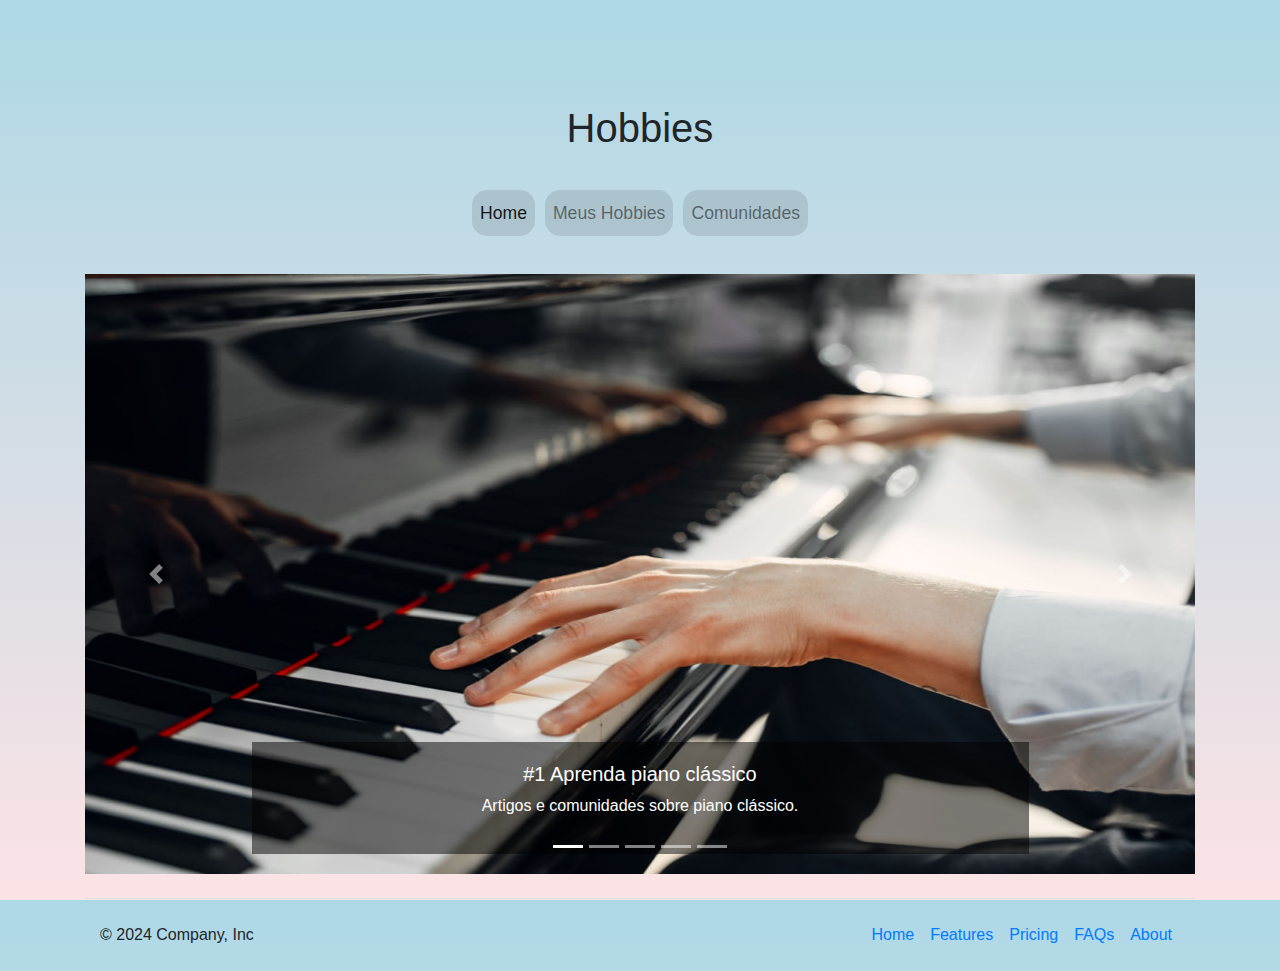
==== index.html @ a487f57e "home page" ====
<!DOCTYPE html>
<html lang="pt-BR">

<head>
    <meta charset="UTF-8">
    <meta name="viewport" content="width=device-width, initial-scale=1.0">
    <link href="styles.css" rel="stylesheet">
    <title>Hobbies</title>
    <!-- Bootstrap CSS -->
    <link href="https://maxcdn.bootstrapcdn.com/bootstrap/4.5.2/css/bootstrap.min.css" rel="stylesheet">
</head>

<body>
    <h1 class="text-center mt-5 mb-4">Hobbies</h1>
    <!-- Navbar -->
    <nav class="navbar navbar-expand-lg navbar-light bg-light">
        <div class="container">
            <div class="collapse navbar-collapse justify-content-center" id="navbarNav">
                <ul class="navbar-nav">
                    <li class="nav-item active">
                        <a class="nav-link" href="#">Home<span class="sr-only">(atual)</span></a>
                    </li>
                    <li class="nav-item">
                        <a class="nav-link" href="#">Meus Hobbies</a>
                    </li>
                    <li class="nav-item">
                        <a class="nav-link" href="#">Comunidades</a>
                    </li>
                </ul>
            </div>
        </div>
    </nav>

    <!-- Carousel -->
    <div id="myCarousel" class="container carousel slide" data-ride="carousel">
        <ol class="carousel-indicators">
            <li data-target="#myCarousel" data-slide-to="0" class="active"></li>
            <li data-target="#myCarousel" data-slide-to="1"></li>
            <li data-target="#myCarousel" data-slide-to="2"></li>
            <li data-target="#myCarousel" data-slide-to="3"></li>
            <li data-target="#myCarousel" data-slide-to="4"></li>
        </ol>
        <div class="carousel-inner">
            <div class="carousel-item active">
                <img src="piano.jpg" class="d-block w-100" alt="Imagem 1" width="1000" height="600">
                <div class="carousel-caption d-none d-md-block">
                    <h5>#1 Aprenda piano clássico</h5>
                    <p>Artigos e comunidades sobre piano clássico.</p>
                </div>
            </div>
            <div class="carousel-item">
                <img src="comida.jpg" class="d-block w-100" alt="Imagem 2" width="1000" height="600">
                <div class="carousel-caption d-none d-md-block">
                    <h5>#2 Aprenda cozinha brasileira</h5>
                    <p>Artigos e comunidades sobre a culinária popular brasileira.</p>
                </div>
            </div>
            <div class="carousel-item">
                <img src="pescaria.jpg" class="d-block w-100" alt="Imagem 3" width="1000" height="600">
                <div class="carousel-caption d-none d-md-block">
                    <h5>#3 Aprenda pescaria</h5>
                    <p>Artigos e comunidades sobre pesca.</p>
                </div>
            </div>
            <div class="carousel-item">
                <img src="d&d.jpg" class="d-block w-100" alt="Imagem 4" width="1000" height="600">
                <div class="carousel-caption d-none d-md-block">
                    <h5>#4 Aprenda Dungeons & Dragons</h5>
                    <p>Artigos e comunidades sobre D&D.</p>
                </div>
            </div>
            <div class="carousel-item">
                <img src="camping.jpg" class="d-block w-100" alt="Imagem 5" width="1000" height="600">
                <div class="carousel-caption d-none d-md-block">
                    <h5>#5 Aprenda a acampar</h5>
                    <p>Artigos e comunidades sobre camping.</p>
                </div>
            </div>
        </div>
        <a class="carousel-control-prev" href="#myCarousel" role="button" data-slide="prev">
            <span class="carousel-control-prev-icon" aria-hidden="true"></span>
            <span class="sr-only">Anterior</span>
        </a>
        <a class="carousel-control-next" href="#myCarousel" role="button" data-slide="next">
            <span class="carousel-control-next-icon" aria-hidden="true"></span>
            <span class="sr-only">Próximo</span>
        </a>
    </div>

    <div class="container">
        <footer class="d-flex flex-wrap justify-content-between align-items-center py-3 my-4 border-top">
          <p class="col-md-4 mb-0 text-body-secondary">&copy; 2024 Company, Inc</p>
      
          <ul class="nav col-md-4 justify-content-end">
            <li class="nav-item"><a href="#" class="nav-link px-2 text-body-secondary">Home</a></li>
            <li class="nav-item"><a href="#" class="nav-link px-2 text-body-secondary">Features</a></li>
            <li class="nav-item"><a href="#" class="nav-link px-2 text-body-secondary">Pricing</a></li>
            <li class="nav-item"><a href="#" class="nav-link px-2 text-body-secondary">FAQs</a></li>
            <li class="nav-item"><a href="#" class="nav-link px-2 text-body-secondary">About</a></li>
          </ul>
        </footer>
      </div>

    <!-- JavaScript Bootstrap -->
    <script src="https://code.jquery.com/jquery-3.5.1.slim.min.js"></script>
    <script src="https://cdn.jsdelivr.net/npm/@popperjs/core@2.9.3/dist/umd/popper.min.js"></script>
    <script src="https://maxcdn.bootstrapcdn.com/bootstrap/4.5.2/js/bootstrap.min.js"></script>
</body>

</html>
---- styles.css ----
/* styles.css */
body {
    padding-top: 56px;
    background: linear-gradient(to bottom, rgb(173, 216, 230), rgb(252,227,229)); 
    height: 100vh; 
    min-height: 100vh; /* Altura mínima da página */
    margin: 0; /* Remove margens */
    position: relative; /* Posição relativa para o body */
}

nav.navbar.navbar-expand-lg.navbar-light.bg-light {
    background-color: transparent !important;
}

.navbar {
    margin: 25px;
}

.navbar-nav .nav-link {
    font-size: 1.1rem;
    background-color: rgba(0, 0, 0, 0.1); /* Fundo ligeiramente escuro para contraste */
    border-radius: 15px; /* Arredonda os cantos dos itens do nav */
    padding: 10px 20px; /* Espaçamento interno */
    margin: 5px; /* Espaçamento entre os itens */
    color: #000; /* Cor do texto */
}

.navbar-nav .nav-link:hover {
    font-size: 1.1rem;
    background-color: rgba(0, 0, 0, 0.2); /* Cor de fundo ao passar o mouse */
    color: #fff; /* Cor do texto ao passar o mouse */
}

.carousel-caption {
    background: rgba(0, 0, 0, 0.5);
    padding: 1rem;
}

.footer {
    background-color: #f8f9fa; 
    padding: 20px 0; 
    position: absolute; 
    bottom: 0; 
    width: 100%;
}
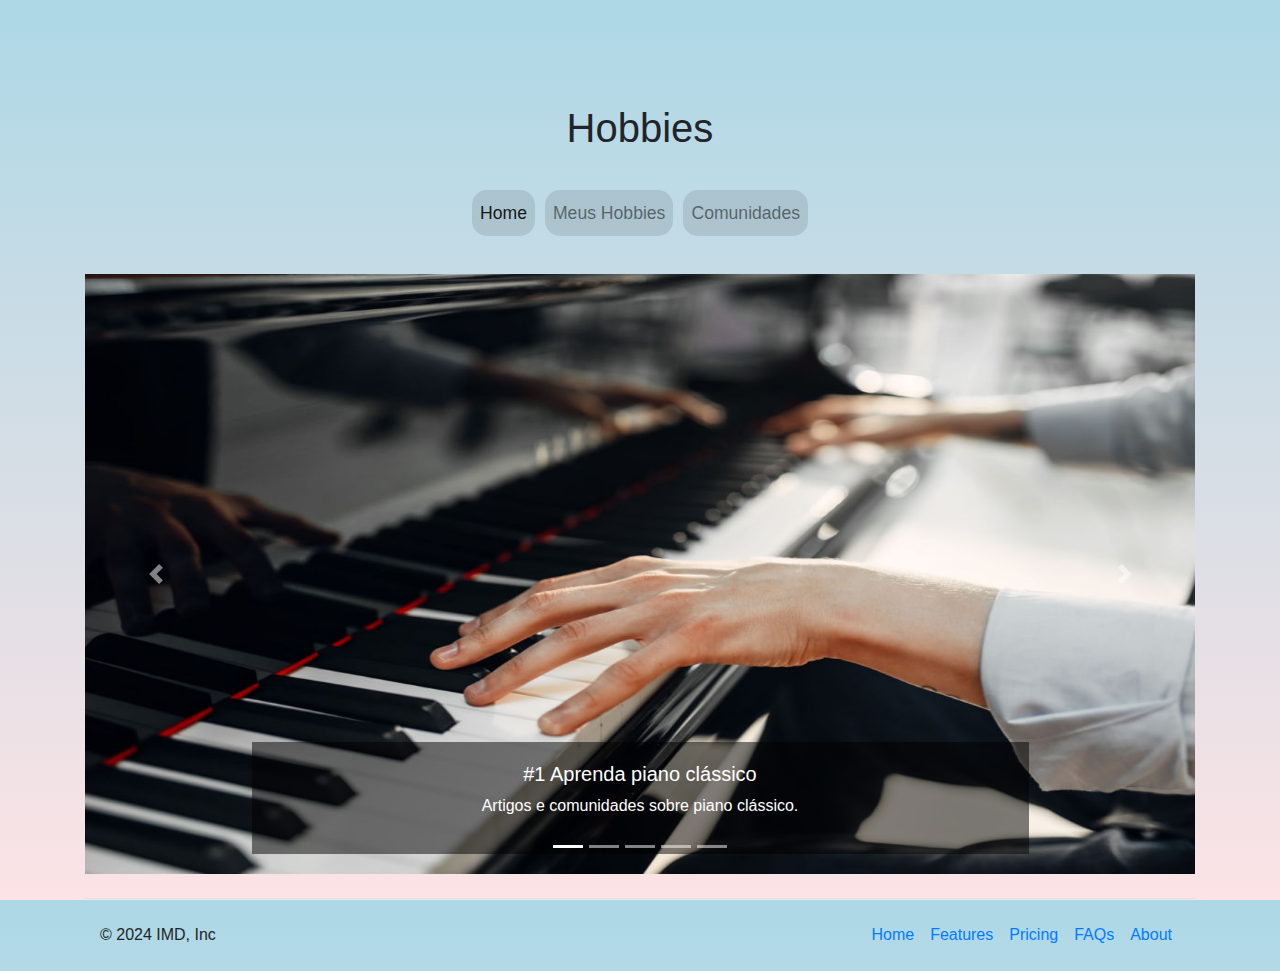
==== commit 81bb5121: "adding myhobbies page and reorganizing directories" ====
--- a/index.html
+++ b/index.html
@@ -18,13 +18,13 @@
             <div class="collapse navbar-collapse justify-content-center" id="navbarNav">
                 <ul class="navbar-nav">
                     <li class="nav-item active">
-                        <a class="nav-link" href="#">Home<span class="sr-only">(atual)</span></a>
+                        <a class="nav-link" href="index.html">Home<span class="sr-only">(atual)</span></a>
                     </li>
                     <li class="nav-item">
-                        <a class="nav-link" href="#">Meus Hobbies</a>
+                        <a class="nav-link" href="myhobbies.html">Meus Hobbies</a>
                     </li>
                     <li class="nav-item">
-                        <a class="nav-link" href="#">Comunidades</a>
+                        <a class="nav-link" href="community.html">Comunidades</a>
                     </li>
                 </ul>
             </div>
@@ -42,35 +42,35 @@
         </ol>
         <div class="carousel-inner">
             <div class="carousel-item active">
-                <img src="piano.jpg" class="d-block w-100" alt="Imagem 1" width="1000" height="600">
+                <img src="img/piano.jpg" class="d-block w-100" alt="Imagem 1" width="1000" height="600">
                 <div class="carousel-caption d-none d-md-block">
                     <h5>#1 Aprenda piano clássico</h5>
                     <p>Artigos e comunidades sobre piano clássico.</p>
                 </div>
             </div>
             <div class="carousel-item">
-                <img src="comida.jpg" class="d-block w-100" alt="Imagem 2" width="1000" height="600">
+                <img src="img/comida.jpg" class="d-block w-100" alt="Imagem 2" width="1000" height="600">
                 <div class="carousel-caption d-none d-md-block">
                     <h5>#2 Aprenda cozinha brasileira</h5>
                     <p>Artigos e comunidades sobre a culinária popular brasileira.</p>
                 </div>
             </div>
             <div class="carousel-item">
-                <img src="pescaria.jpg" class="d-block w-100" alt="Imagem 3" width="1000" height="600">
+                <img src="img/pescaria.jpg" class="d-block w-100" alt="Imagem 3" width="1000" height="600">
                 <div class="carousel-caption d-none d-md-block">
                     <h5>#3 Aprenda pescaria</h5>
                     <p>Artigos e comunidades sobre pesca.</p>
                 </div>
             </div>
             <div class="carousel-item">
-                <img src="d&d.jpg" class="d-block w-100" alt="Imagem 4" width="1000" height="600">
+                <img src="img/d&d.jpg" class="d-block w-100" alt="Imagem 4" width="1000" height="600">
                 <div class="carousel-caption d-none d-md-block">
                     <h5>#4 Aprenda Dungeons & Dragons</h5>
                     <p>Artigos e comunidades sobre D&D.</p>
                 </div>
             </div>
             <div class="carousel-item">
-                <img src="camping.jpg" class="d-block w-100" alt="Imagem 5" width="1000" height="600">
+                <img src="img/camping.jpg" class="d-block w-100" alt="Imagem 5" width="1000" height="600">
                 <div class="carousel-caption d-none d-md-block">
                     <h5>#5 Aprenda a acampar</h5>
                     <p>Artigos e comunidades sobre camping.</p>
@@ -89,7 +89,7 @@
 
     <div class="container">
         <footer class="d-flex flex-wrap justify-content-between align-items-center py-3 my-4 border-top">
-          <p class="col-md-4 mb-0 text-body-secondary">&copy; 2024 Company, Inc</p>
+          <p class="col-md-4 mb-0 text-body-secondary">&copy; 2024 IMD, Inc</p>
       
           <ul class="nav col-md-4 justify-content-end">
             <li class="nav-item"><a href="#" class="nav-link px-2 text-body-secondary">Home</a></li>
